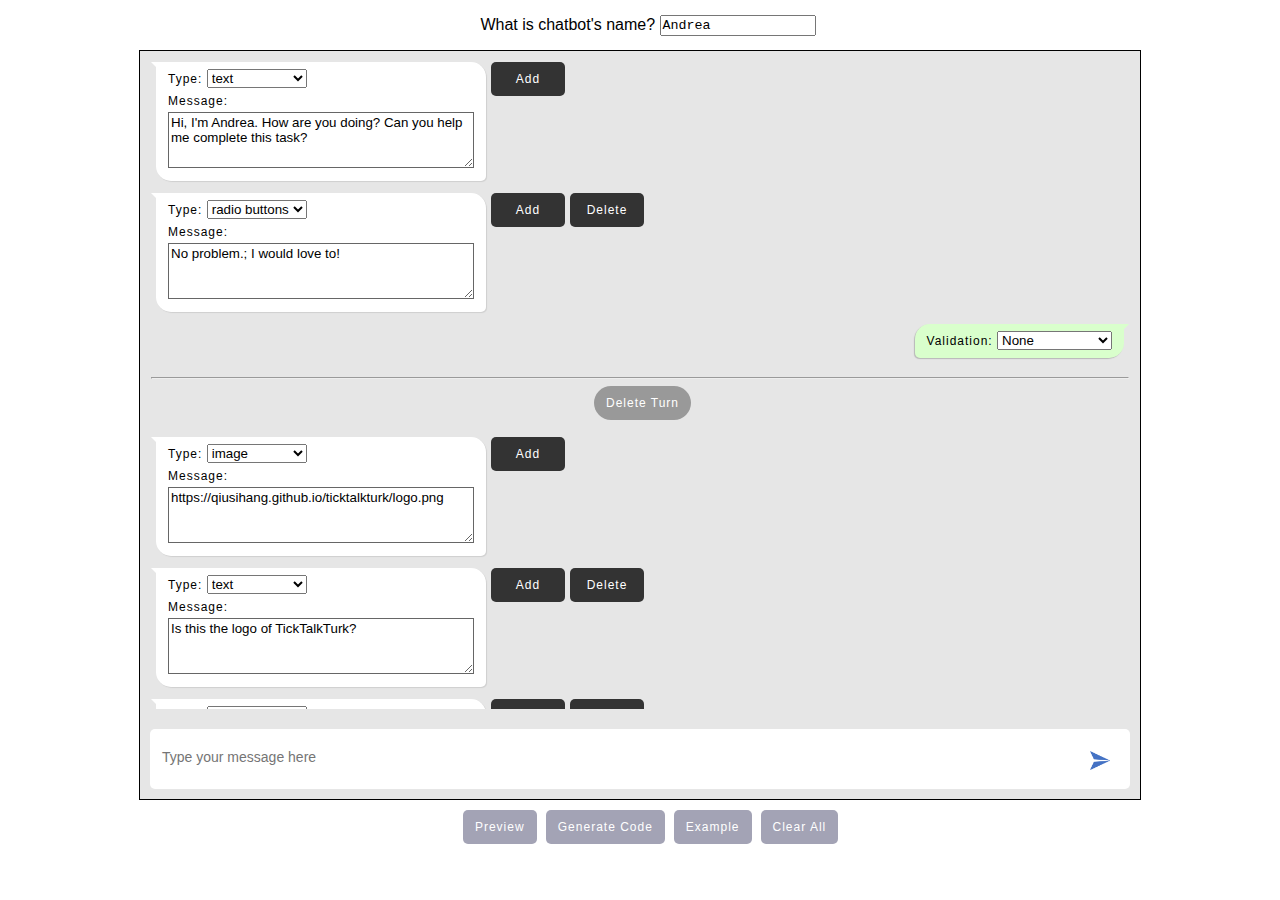
==== index.html @ 19268ba9 "Update index.html" ====
<!DOCTYPE html>
<html lang="en">

<head>
    <meta charset="UTF-8">
    <title>Chatbot Settings</title>
    <link rel="icon" href="data:,">
    <link rel="stylesheet" media="all" href="./style/client.css">
    <style>
        body{
            background:#ffffff;
        }
        #setting-container {
            background:#e6e6e6;
            position: absolute;
            top: 50px;
            bottom: 100px;
            width: 100%;
            max-width: 1000px;
            border: solid black 1px;
            left: 50%; -webkit-transform: translate(-50%, 0); -moz-transform: translate(-50%, 0); -ms-transform: translate(-50%, 0); -o-transform: translate(-50%, 0); transform: translate(-50%, 0);
        }
        .bubble-message {
            width: 300px;
            height: 50px;
            border: solid 1px #666666;
            font-family: Helvetica, Arial, sans-serif;
        }
        .settings-button {
            display:inline-block;
            -webkit-box-sizing:content-box;
            -moz-box-sizing:content-box;
            box-sizing:content-box;
            padding:6px 12px;
            margin-left: 5px;
            margin-bottom: 5px;
            line-height:22px;
            max-width:calc(80% - 50px);
            min-width:50px;
            font-size:12px;
            font-family: Helvetica, Arial, sans-serif;
            letter-spacing:1px;
            text-align:center;
            vertical-align:middle;
            word-wrap:normal;
            word-break: break-all;white-space: normal;
            background: #333333;
            color: #ffffff;
            border-radius: 5px;
            word-break: keep-all;
            word-wrap: break-word;
            cursor: pointer;
            transition:.2s ease-out;
            user-select: none;
        }.settings-button:hover {
            background: #666666;
        }
        #head{
            position: absolute;
            top: 15px;
            height: 30px;
            width: 100%;
            text-align: center;
            font-family: Helvetica, Arial, sans-serif;
        }
        #foot{
            position: absolute;
            bottom: 10px;
            height: 80px;
            width: 100%;
            text-align: center;
            vertical-align: top;
        }
        #preview{
            display: none;
            position: absolute;
            top: 0px;
            bottom: 0px;
            left: 0px;
            right: 0px;
        }
    </style>
    <meta content="width=device-width,initial-scale=1.0,maximum-scale=1.0,user-scalable=0" name="viewport" />
</head>

<body>

    <div id="head">
        <div style="display:inline-block">What is chatbot's name? <textarea id="chatbot-name" rows="1" style="width:150px;resize:none;vertical-align:middle">Andrea</textarea></div>
    </div>
    <div id="setting-container">
        <div id="history-container">
            <table id="chat-history">
            </table>
        </div>
        <div id="message-container"><textarea id="message" name="message" placeholder="Type your message here" rows="1" disabled></textarea></div>
        <div id="send-button" style="cursor:auto;"><img src="./style/send.png" width="20px" style="vertical-align:middle"/></div>
    </div>
    <div id="foot">
        <div class="button" onclick="preview()">Preview</div>
        <div class="button" onclick="download_code()">Generate Code</div>
        <div class="button" onclick="set_example()">Example</div>
        <div class="button" onclick="clear_all()">Clear All</div>
    </div>
    <div id="preview">
        <div style="position:absolute;top:10px;left:0px;right:0px;height:50px;text-align:center;z-index:10">
            <div class="button" style="border-radius: 20px;" onclick="close_preview()">CLOSE PREVIEW</div>
        </div>
    </div>



    <script>
        var chatbot_name = "test";

        window.onload = function() {set_example();}

        var to_bottom = function() {
            var div = document.getElementById("history-container");
            div.scrollTop = div.scrollHeight;   // go to the bottom
        }

        var create_bot_bubble = function(index, del=true) {
            var content = "\
            <div class=\"left-arrow\"></div><div class=\"bubble\">\
                Type: <select name=\"type\" oninput=\"select_type(this)\">\
                    <option value=\"text\">text</option>\
                    <option value=\"image\">image</option>\
                    <option value=\"buttons\">radio buttons</option>\
                    <option value=\"checkboxes\">checkboxes</option>\
                </select><br/>\
                Message:<br/><textarea class=\"bubble-message\" placeholder=\"Fill in your message here...\"></textarea>\
            </div>\
            <div class=\"settings-button\" onclick=\"add_button(this)\">Add</div>";
            if (del) content += "<div class=\"settings-button\" onclick=\"del_button(this)\">Delete</div>";
            var table = document.getElementById("chat-history");
            var row = table.insertRow(index);
            var cell = row.insertCell();
            cell.innerHTML = content;
            to_bottom();
        };

        var create_bot_bubble_me = function(index) {
            var content = "\
            <div class=\"right-arrow\"></div><div class=\"bubble-me\">\
                Validation: <select name=\"validation\" oninput=\"select_validation(this)\">\
                    <option value=\"none\">None</option>\
                    <option value=\"yes\">Keyword-based</option>\
                </select><br/>\
                <div class=\"keywords\" style=\"display:none\" >\
                    Keywords/phrases for validation:<br/><textarea class=\"bubble-message\" placeholder=\"Fill in the keywords/phrases (seperated by semicolons ';'). If a keyword/phrase is found in user's response, the conversation moves on.\"></textarea>\
                </div>\
            </div>";
            var table = document.getElementById("chat-history");
            var row = table.insertRow(index);
            var cell = row.insertCell();
            cell.innerHTML = content;
            to_bottom();
        }

        var create_new_turn = function(index) {
            create_bot_bubble(index,false);
            create_bot_bubble_me(index+1,false);
            var table = document.getElementById("chat-history");
            var row = table.insertRow(index+2);
            var cell = row.insertCell();
            cell.style = "text-align:center"
            cell.innerHTML = "<hr><div class=\"settings-button\" style=\"border-radius:20px;background:#999999\" onclick=\"add_turn(this)\">New Turn</div>";
            to_bottom();
        }

        var select_type = function(e) {
            var ta = e.parentNode.querySelector("textarea.bubble-message");
            switch (e.value) {
                case "text":        ta.placeholder = "Fill in your message here..."; break;
                case "image":       ta.placeholder = "Fill in the image URL here..."; break;
                case "buttons":
                case "checkboxes":  ta.placeholder = "Fill in the options here (seperated by semicolons ';')..."; break;
            }
        };

        var select_validation = function(e) {
            switch (e.value) {
                case "none":    e.parentNode.querySelector("div.keywords").style.display = "none";  break;
                default:        e.parentNode.querySelector("div.keywords").style.display = "block"; break;
            }
        };

        var add_turn = function(e) {
            var row = e.parentNode.parentNode;
            e.innerHTML = "Delete Turn";
            e.setAttribute( "onClick", "javascript: del_turn(this);" );
            create_new_turn(row.rowIndex+1);
        }

        var del_turn = function(e) {
            var row = e.parentNode.parentNode;
            var ri = row.rowIndex;
            var table = document.getElementById("chat-history");
            while (true) {
                table.deleteRow(ri);
                if ( table.rows[ri].cells[0].firstChild.tagName == "HR" ) break;
            }
        }

        var add_button = function(e) {
            var row = e.parentNode.parentNode;
            create_bot_bubble(row.rowIndex+1);
        }

        var del_button = function(e) {
            var row = e.parentNode.parentNode;
            var table = document.getElementById("chat-history");
            table.deleteRow(row.rowIndex);
        }

        var generate_conversation = function() {
            var table = document.getElementById("chat-history");
            var survey = [];
            var ri = 0;
            var t = 0
            var l = table.rows.length;
            var flag = true;

            while ( ri < l ) {
                var q = {"messages":[]};
                while ( ri < l ) {
                    if ( table.rows[ri].cells[0].firstChild.tagName == "HR" ) break; // next turn
                    var bb = table.rows[ri].cells[0].querySelector("div.bubble");
                    if ( bb == null ) bb = table.rows[ri].cells[0].querySelector("div.bubble-me");
                    var sl = bb.querySelector("select");
                    var ta = sl.parentNode.querySelector("textarea.bubble-message");
                    ta.style.border = "solid 1px #666666";
                    switch (sl.value) {
                        case "text":
                            if ( ta.value.length < 1 ) { flag = false; ta.style.border = "solid 1px red"; }
                            q.messages.push(ta.value);
                            break;
                        case "image":
                            if ( ta.value.length < 1 ) { flag = false; ta.style.border = "solid 1px red"; }
                            q.messages.push("<img style=\"max-width:500px;width:100%\" src=\""+ta.value+"\"/>");
                            break;
                        case "buttons":
                            if ( ta.value.length < 1 ) { flag = false; ta.style.border = "solid 1px red"; }
                            ops = ta.value.split("#").join("").split(";");
                            for ( var i = 0 ; i < ops.length ; i ++ ) ops[i] = ops[i].trim();
                            q.messages.push("buttons:#"+ops.join("#"));
                            break;
                        case "checkboxes":
                            if ( ta.value.length < 1 ) { flag = false; ta.style.border = "solid 1px red"; }
                            ops = ta.value.split("#").join("").split(";");
                            for ( var i = 0 ; i < ops.length ; i ++ ) ops[i] = ops[i].trim();
                            q.messages.push("checkbox:#"+ops.join("#"));
                            break;
                        case "yes":
                            if ( ta.value.length < 1 ) { flag = false; ta.style.border = "solid 1px red"; }
                            ops = ta.value.split("#").join("").split(";");
                            for ( var i = 0 ; i < ops.length ; i ++ ) ops[i] = ops[i].trim();
                            q["validation"] = "#"+ops.join("#");
                            break;
                        default: break;
                    }
                    ri += 1;
                }
                survey.push(q);
                ri += 1;
                t += 1;
            }

            if (!flag) {
                alert("Please fill in your message(s).");
                return "[]";
            } else {
                return JSON.stringify(survey);
            }
        }

        var generate_html = function() {
            var template = "<!DOCTYPE html>\
            <html lang=\"en\">\
            <head>\
                <meta charset=\"UTF-8\">\
                <title>Chatbot</title>\
                <link rel=\"icon\" href=\"data:,\">\
                <link rel=\"stylesheet\" media=\"all\" href=\"https://qiusihang.github.io/ticktalkturk/style/client.css\">\
                <meta content=\"width=device-width,initial-scale=1.0,maximum-scale=1.0,user-scalable=0\" name=\"viewport\" />\
            </head>\
            <body>\
                <div id=\"container\">\
                    <div id=\"history-container\">\
                        <table id=\"chat-history\">\
                        </table>\
                    </div>\
                    <div id=\"message-container\">\
                        <textarea id=\"message\" name=\"message\" onkeydown=\"onKeyDown(event)\" placeholder=\"Type your message here\" rows=\"1\"></textarea>\
                    </div>\
                    <div id=\"send-button\" onclick=\"click_send()\"><img src=\"https://qiusihang.github.io/ticktalkturk/style/send.png\" width=\"20px\" style=\"vertical-align:middle\"/></div>\
                    <div id=\"message-cover\">Please reply the chatbot by selecting the option(s).</div>\
                    <div id=\"submit\" style=\"cursor:pointer\" onclick=\"submit()\">\
                        <div style=\"font-size:16px;border:0px;background:rgba(0,0,0,0);color:#666666\"><b>SUBMIT</b></div>\
                        <textarea id=\"chat-answer\" name=\"chat-answer\" style=\"display:none\"></textarea>\
                    </div>\
                </div>\
                <sssss src=\"https://qiusihang.github.io/ticktalkturk/js/jquery.js\"></sssss>\
                <sssss src=\"https://qiusihang.github.io/ticktalkturk/js/chatbot.js\"></sssss>\
                <sssss src=\"https://qiusihang.github.io/ticktalkturk/js/client.js\"></sssss>\
                <sssss> var survey = SURVEY; window.onload = init(); </sssss>\
            </body>\
            </html>";
            chatbot_name = document.getElementById("chatbot-name").value;
            template = template.split("sssss").join("script");
            template = template.replace("SURVEY",generate_conversation()+(chatbot_name.length>0?"; var chatbot_name=\""+chatbot_name+"\"":""));
            template = template.split("    ").join("");
            return template;
        }

        var preview = function() {
            if ( generate_conversation() == "[]" ) return;
            var iframe = document.createElement("iframe");
            iframe.style = "height:100%;width:100%";
            document.getElementById("preview").appendChild(iframe);
            iframe.contentWindow.document.open();
            iframe.contentWindow.document.write(generate_html());
            iframe.contentWindow.document.close();
            document.getElementById("preview").style.display = "block";
        }

        var close_preview = function() {
            document.getElementById("preview").style.display = "none";
            document.getElementById("preview").removeChild(document.getElementById("preview").querySelector("iframe"));
        }

        var download_code = function() {
            if ( generate_conversation() == "[]" ) return;
            var element = document.createElement('a');
            element.setAttribute("href", "data:text/plain;charset=utf-8," + encodeURIComponent(generate_html()));
            element.setAttribute('download', "chatbot.html");
            element.style.display = 'none';
            document.body.appendChild(element);
            element.click();
            document.body.removeChild(element);
        }

        var set_example = function() {
            var table = document.getElementById("chat-history");
            while (table.rows.length > 0) table.deleteRow(0);
            create_new_turn(0);     table.rows[0].cells[0].querySelector("textarea").value = "Hi, I'm Andrea. How are you doing? Can you help me complete this task?";
            create_bot_bubble(1);   table.rows[1].cells[0].querySelector("select").value = "buttons"; table.rows[1].cells[0].querySelector("textarea").value = "No problem.; I would love to!";
            create_new_turn(4);     table.rows[4].cells[0].querySelector("select").value = "image"; table.rows[4].cells[0].querySelector("textarea").value = "https://qiusihang.github.io/ticktalkturk/logo.png";
            create_bot_bubble(5);   table.rows[5].cells[0].querySelector("textarea").value = "Is this the logo of TickTalkTurk?";
            create_bot_bubble(6);   table.rows[6].cells[0].querySelector("select").value = "buttons"; table.rows[6].cells[0].querySelector("textarea").value = "Yes; No";
                                    table.rows[7].cells[0].querySelector("select").value = "yes"; table.rows[7].cells[0].querySelector("textarea").value = "Yes"; table.rows[7].cells[0].querySelector("textarea").parentNode.style.display = "block";
                                    table.rows[3].cells[0].querySelector("div.settings-button").innerHTML = "Delete Turn"; table.rows[3].cells[0].querySelector("div.settings-button").setAttribute( "onClick", "javascript: del_turn(this);" );
            create_new_turn(9);     table.rows[9].cells[0].querySelector("textarea").value = "Please check the statement(s) that you agree with.";
            create_bot_bubble(10);  table.rows[10].cells[0].querySelector("select").value = "checkboxes"; table.rows[10].cells[0].querySelector("textarea").value = "This chatbot is interesting; This chatbot is easy-to-use; This chatbot is funny";
                                    table.rows[8].cells[0].querySelector("div.settings-button").innerHTML = "Delete Turn"; table.rows[8].cells[0].querySelector("div.settings-button").setAttribute( "onClick", "javascript: del_turn(this);" );

            var div = document.getElementById("history-container");
            div.scrollTop = 0;   // go to the top
        }

        var clear_all = function() {
            var table = document.getElementById("chat-history");
            while (table.rows.length > 0) table.deleteRow(0);
            create_new_turn(0);

            var div = document.getElementById("history-container");
            div.scrollTop = 0;   // go to the top
        }
    </script>

</body>

</html>
---- style/client.css ----
::-webkit-scrollbar{
display:none;
}

html {
  scroll-behavior: smooth;
}

body{
    background-image: url('https://qiusihang.github.io/ticktalkturk/style/pattern.png');
    /* background: #e1e1ea; */
    /* background:#e6e6e6; */
}

#container {
    position: absolute;
    top: 10px;
    bottom: 10px;
    width: 100%;
    max-width: 1000px;

    left: 50%;
    -webkit-transform: translate(-50%, 0);
    -moz-transform: translate(-50%, 0);
    -ms-transform: translate(-50%, 0);
    -o-transform: translate(-50%, 0);
    transform: translate(-50%, 0);
}

#history-container {
    position: absolute;
    overflow: scroll;
    top: 0px;
    bottom: 90px;
    left: 10px;
    right: 10px;
}

#chat-history {
    width: 100%;
    font-size: 14px;
    font-family: sans-serif;
    border-spacing: 0 10px;
}

#send-button {
    position: absolute;
    height: 60px;
    line-height: 60px;
    bottom: 10px;
    width: 60px;
    right: 10px;
    /* background: #cccccc; */
    background: #ffffff;
    color: #666666;
    font-size: 14px;
    font-family: Helvetica, Arial, sans-serif;
    text-align: center;
    vertical-align: middle;
    cursor: pointer;
    border-radius: 0px 5px 5px 0px;
    transition:.2s ease-out;
    -webkit-touch-callout: none;
    -webkit-user-select: none;
    -khtml-user-select: none;
    -moz-user-select: none;
    -ms-user-select: none;
    user-select: none;
}
/* #send-button:hover {
    background: #d9d9d9;
} */

#message-container {
    position: absolute;
    height: 60px;
    bottom: 10px;
    left: 10px;
    right: 60px;
    overflow: hidden;
    background-color:#ffffff;
    border-radius: 5px 0px 0px 5px;
}

#message {
    position: absolute;
    border:0;
    background-color:#ffffff;
    left: 10px;
    bottom: 10px;
    height: 40px;
    line-height: 40px;
    width: 95%;
    font-size: 14px;
    color: #333333;
    font-family: Helvetica, Arial, sans-serif;
    outline:none;
    /* overflow-y: scroll; */
    white-space: nowrap;
    overflow-x: scroll;
    resize: none;
}

#message-cover {
    position: absolute;
    height: 60px;
    line-height: 60px;
    bottom: 10px;
    left: 10px;
    right: 10px;
    overflow: hidden;
    /* background-color: #d9d9d9; */
    background-color: #f0f0f5;
    color: #999999;
    border-radius: 5px 5px 5px 5px;
    font-size: 14px;
    font-family: Helvetica, Arial, sans-serif;
    text-align: center;
    vertical-align: middle;
    display: none;
}

#submit {
    position: absolute;
    height: 60px;
    line-height: 60px;
    bottom: 10px;
    left: 0px;
    right: 0px;
    overflow: hidden;
    /* background-color: #d9d9d9; */
    background-color: #f0f0f5;
    color: #999999;
    border-radius: 5px 5px 5px 5px;
    font-size: 14px;
    font-family: Helvetica, Arial, sans-serif;
    text-align: center;
    vertical-align: middle;
    display: none;
}

.bubble {
    float:left;
    display:inline-block;
    -webkit-box-sizing:content-box;
    -moz-box-sizing:content-box;
    box-sizing:content-box;
    padding:6px 12px;
    line-height:22px;
    max-width:calc(80% - 50px);
    min-width:100px;
    font-size:12px;
    font-family: Helvetica, Arial, sans-serif;
    letter-spacing:1px;
    text-align:left;
    vertical-align:middle;
    word-wrap:normal;
    word-break: break-all;
    white-space: normal;
    background: #ffffff;
    border-radius: 0px 15px 5px 15px;
    word-break: keep-all;
    word-wrap: break-word;
    box-shadow: 1px 1px 1px rgba(0,0,0,0.1);
}
.left-arrow {
    float:left;
    display:inline-block;
    width: 0;
    height: 0;
    border-top: 5px solid #ffffff;
    border-left: 5px solid transparent;
}

.bubble-me {
    float:right;
    display:inline-block;
    -webkit-box-sizing:content-box;
    -moz-box-sizing:content-box;
    box-sizing:content-box;
    padding:6px 12px;
    line-height:22px;
    max-width:calc(80% - 50px);
    min-width:100px;
    font-size:12px;
    font-family: Helvetica, Arial, sans-serif;
    letter-spacing:1px;
    text-align:left;
    vertical-align:middle;
    word-wrap:normal;
    word-break: break-all;white-space: normal;
    /* background: #808080;
    color: #ffffff; */
    background: #d9ffcc;
    color: #000000;
    border-radius: 15px 0px 15px 5px;
    word-break: keep-all;
    word-wrap: break-word;
    box-shadow: -1px 1px 1px rgba(0,0,0,0.2);
}
.right-arrow {
    float:right;
    display:inline-block;
    width: 0;
    height: 0;
    /* border-top: 5px solid #808080; */
    border-top: 5px solid #d9ffcc;
    border-right: 5px solid transparent;
}

.notification {
    display:inline-block;
    -webkit-box-sizing:content-box;
    -moz-box-sizing:content-box;
    box-sizing:content-box;
    line-height:20px;
    width:100%;
    font-size:10px;
    font-family: Helvetica, Arial, sans-serif;
    color: #666666;
    letter-spacing:1px;
    text-align:center;
    vertical-align:middle;
    word-wrap:normal;
    word-break: break-all;white-space: normal;
}

.button {
    display:inline-block;
    -webkit-box-sizing:content-box;
    -moz-box-sizing:content-box;
    box-sizing:content-box;
    padding:6px 12px;
    margin-left: 5px;
    margin-bottom: 5px;
    line-height:22px;
    max-width:calc(80% - 50px);
    min-width:50px;
    font-size:12px;
    font-family: Helvetica, Arial, sans-serif;
    letter-spacing:1px;
    text-align:center;
    vertical-align:middle;
    word-wrap:normal;
    word-break: break-all;white-space: normal;
    /* background: #cccccc;
    color: #666666; */
    background: rgba(71, 71, 107, 0.5);
    color: #ffffff;
    border-radius: 5px 5px 5px 5px;
    word-break: keep-all;
    word-wrap: break-word;
    /* box-shadow: 0px 1px 1px rgba(0,0,0,0.2); */
    cursor: pointer;
    transition:.2s ease-out;
    user-select: none;
}.button:hover {
background: rgba(71, 71, 107, 1);
    /* background: #d9d9d9; */
}

.profile-image {
    display:inline-block;
    -webkit-box-sizing:content-box;
    -moz-box-sizing:content-box;
    box-sizing:content-box;
    background: #f2f2f2;
    width: 50px;
    height: 50px;
    margin-left: 10px;
    margin-right: 10px;
    border-radius: 5px;
}
.profile-image-charac {
    width: 50px;
    height:12px;
    line-height: 12px;
    vertical-align: middle;
    text-align: center;
    letter-spacing:0px;
    font-family: Helvetica, Arial, sans-serif;
    font-size: 7px;
    border-radius: 6px;
    color: #ffffff;
}




/* Slide style */

.slider {
  -webkit-appearance: none;
  width: 300px;
  height: 15px;
  border-radius: 5px;
  background: #d3d3d3;
  outline: none;
  opacity: 0.7;
  -webkit-transition: .2s;
  transition: opacity .2s;
}

.slider::-webkit-slider-thumb {
  -webkit-appearance: none;
  appearance: none;
  width: 25px;
  height: 25px;
  border-radius: 50%;
  background: #df8465;
  cursor: pointer;
}

.slider::-moz-range-thumb {
  width: 25px;
  height: 25px;
  border-radius: 50%;
  background: #df8465;
  cursor: pointer;
}



/*
Loading animation - thanks to: https://loading.io/css
*/

.lds-ellipsis {
  display: inline-block;
  position: relative;
  width: 64px;
  height: 30px;
}
.lds-ellipsis div {
  position: absolute;
  top: 27px;
  width: 11px;
  height: 11px;
  border-radius: 50%;
  background: #fff;
  animation-timing-function: cubic-bezier(0, 1, 1, 0);
}
.lds-ellipsis div:nth-child(1) {
  left: 6px;
  animation: lds-ellipsis1 0.6s infinite;
}
.lds-ellipsis div:nth-child(2) {
  left: 6px;
  animation: lds-ellipsis2 0.6s infinite;
}
.lds-ellipsis div:nth-child(3) {
  left: 26px;
  animation: lds-ellipsis2 0.6s infinite;
}
.lds-ellipsis div:nth-child(4) {
  left: 45px;
  animation: lds-ellipsis3 0.6s infinite;
}
@keyframes lds-ellipsis1 {
  0% {
    transform: scale(0);
  }
  100% {
    transform: scale(1);
  }
}
@keyframes lds-ellipsis3 {
  0% {
    transform: scale(1);
  }
  100% {
    transform: scale(0);
  }
}
@keyframes lds-ellipsis2 {
  0% {
    transform: translate(0, 0);
  }
  100% {
    transform: translate(19px, 0);
  }
}
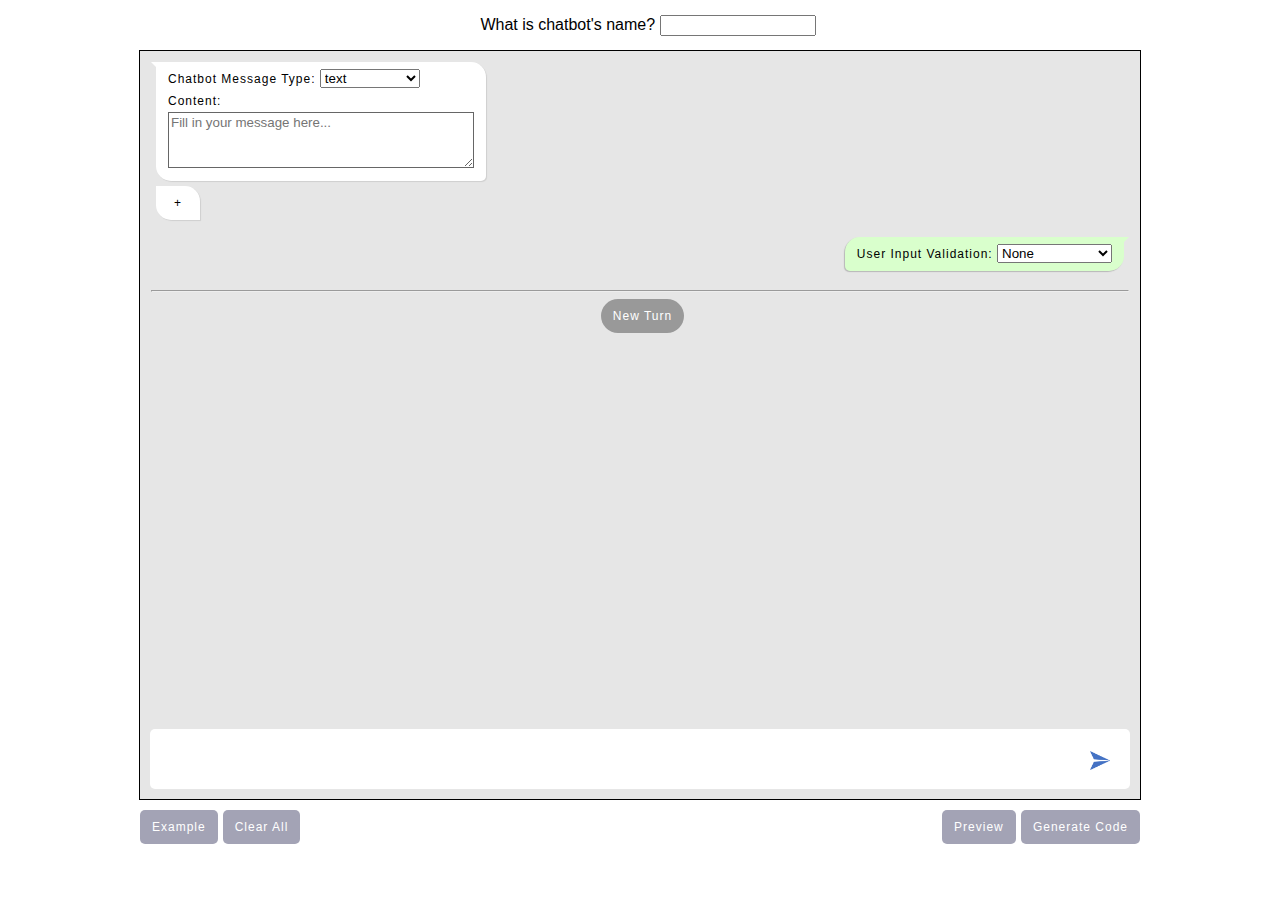
==== commit ef0b7260: "Update index.html" ====
--- a/index.html
+++ b/index.html
@@ -22,6 +22,7 @@
         }
         .bubble-message {
             width: 300px;
+            max-width:100%;
             height: 50px;
             border: solid 1px #666666;
             font-family: Helvetica, Arial, sans-serif;
@@ -41,14 +42,10 @@
             font-family: Helvetica, Arial, sans-serif;
             letter-spacing:1px;
             text-align:center;
-            vertical-align:middle;
-            word-wrap:normal;
-            word-break: break-all;white-space: normal;
+            vertical-align:top;
             background: #333333;
             color: #ffffff;
             border-radius: 5px;
-            word-break: keep-all;
-            word-wrap: break-word;
             cursor: pointer;
             transition:.2s ease-out;
             user-select: none;
@@ -65,11 +62,13 @@
         }
         #foot{
             position: absolute;
-            bottom: 10px;
-            height: 80px;
+            bottom: 30px;
+            height: 60px;
             width: 100%;
+            max-width: 1000px;
             text-align: center;
             vertical-align: top;
+            left: 50%; -webkit-transform: translate(-50%, 0); -moz-transform: translate(-50%, 0); -ms-transform: translate(-50%, 0); -o-transform: translate(-50%, 0); transform: translate(-50%, 0);
         }
         #preview{
             display: none;
@@ -86,21 +85,21 @@
 <body>
 
     <div id="head">
-        <div style="display:inline-block">What is chatbot's name? <textarea id="chatbot-name" rows="1" style="width:150px;resize:none;vertical-align:middle">Andrea</textarea></div>
+        <div style="display:inline-block">What is chatbot's name? <textarea id="chatbot-name" rows="1" style="width:150px;resize:none;vertical-align:middle"></textarea></div>
     </div>
     <div id="setting-container">
         <div id="history-container">
             <table id="chat-history">
             </table>
         </div>
-        <div id="message-container"><textarea id="message" name="message" placeholder="Type your message here" rows="1" disabled></textarea></div>
+        <div id="message-container"><textarea id="message" name="message" rows="1" disabled></textarea></div>
         <div id="send-button" style="cursor:auto;"><img src="./style/send.png" width="20px" style="vertical-align:middle"/></div>
     </div>
     <div id="foot">
-        <div class="button" onclick="preview()">Preview</div>
-        <div class="button" onclick="download_code()">Generate Code</div>
-        <div class="button" onclick="set_example()">Example</div>
-        <div class="button" onclick="clear_all()">Clear All</div>
+        <div class="button" style="float:left;margin-left:0px" onclick="set_example()">Example</div>
+        <div class="button" style="float:left" onclick="clear_all()">Clear All</div>
+        <div class="button" style="float:right;" onclick="download_code()">Generate Code</div>
+        <div class="button" style="float:right" onclick="preview()">Preview</div>
     </div>
     <div id="preview">
         <div style="position:absolute;top:10px;left:0px;right:0px;height:50px;text-align:center;z-index:10">
@@ -113,7 +112,7 @@
     <script>
         var chatbot_name = "test";
 
-        window.onload = function() {set_example();}
+        window.onload = function() {clear_all();}
 
         var to_bottom = function() {
             var div = document.getElementById("history-container");
@@ -122,28 +121,30 @@
 
         var create_bot_bubble = function(index, del=true) {
             var content = "\
-            <div class=\"left-arrow\"></div><div class=\"bubble\">\
-                Type: <select name=\"type\" oninput=\"select_type(this)\">\
+            <div class=\"left-arrow\" style=\"float:none;vertical-align:top\"></div><div class=\"bubble\" style=\"float: none;\">\
+                Chatbot Message Type: <select name=\"type\" oninput=\"select_type(this)\">\
                     <option value=\"text\">text</option>\
                     <option value=\"image\">image</option>\
                     <option value=\"buttons\">radio buttons</option>\
                     <option value=\"checkboxes\">checkboxes</option>\
                 </select><br/>\
-                Message:<br/><textarea class=\"bubble-message\" placeholder=\"Fill in your message here...\"></textarea>\
-            </div>\
-            <div class=\"settings-button\" onclick=\"add_button(this)\">Add</div>";
+                Content:<br/><textarea class=\"bubble-message\" placeholder=\"Fill in your message here...\"></textarea>\
+            </div>";
             if (del) content += "<div class=\"settings-button\" onclick=\"del_button(this)\">Delete</div>";
+            content += "<br/><div class=\"settings-button\" style=\"";
+            content += "margin-top:5px;border-radius:0px 15px 0px 15px;background:#ffffff;color:#000000;box-shadow:1px 1px 1px rgba(0,0,0,0.1);min-width:20px";
+            content += "\" onclick=\"add_button(this)\" onmouseover=\"change_html(this,'Add Utterance')\" onmouseout=\"change_html(this,'+')\">+</div>";
             var table = document.getElementById("chat-history");
             var row = table.insertRow(index);
             var cell = row.insertCell();
             cell.innerHTML = content;
-            to_bottom();
+            // to_bottom();
         };
 
         var create_bot_bubble_me = function(index) {
             var content = "\
             <div class=\"right-arrow\"></div><div class=\"bubble-me\">\
-                Validation: <select name=\"validation\" oninput=\"select_validation(this)\">\
+                User Input Validation: <select name=\"validation\" oninput=\"select_validation(this)\">\
                     <option value=\"none\">None</option>\
                     <option value=\"yes\">Keyword-based</option>\
                 </select><br/>\
@@ -155,7 +156,7 @@
             var row = table.insertRow(index);
             var cell = row.insertCell();
             cell.innerHTML = content;
-            to_bottom();
+            // to_bottom();
         }
 
         var create_new_turn = function(index) {
@@ -166,7 +167,7 @@
             var cell = row.insertCell();
             cell.style = "text-align:center"
             cell.innerHTML = "<hr><div class=\"settings-button\" style=\"border-radius:20px;background:#999999\" onclick=\"add_turn(this)\">New Turn</div>";
-            to_bottom();
+            // to_bottom();
         }
 
         var select_type = function(e) {
@@ -212,6 +213,10 @@
             var row = e.parentNode.parentNode;
             var table = document.getElementById("chat-history");
             table.deleteRow(row.rowIndex);
+        }
+
+        var change_html = function(e, text) {
+            e.innerHTML = text;
         }
 
         var generate_conversation = function() {
@@ -342,6 +347,7 @@
         }
 
         var set_example = function() {
+            document.getElementById("chatbot-name").value = "Andrea";
             var table = document.getElementById("chat-history");
             while (table.rows.length > 0) table.deleteRow(0);
             create_new_turn(0);     table.rows[0].cells[0].querySelector("textarea").value = "Hi, I'm Andrea. How are you doing? Can you help me complete this task?";
@@ -360,6 +366,7 @@
         }
 
         var clear_all = function() {
+            document.getElementById("chatbot-name").value = "";
             var table = document.getElementById("chat-history");
             while (table.rows.length > 0) table.deleteRow(0);
             create_new_turn(0);
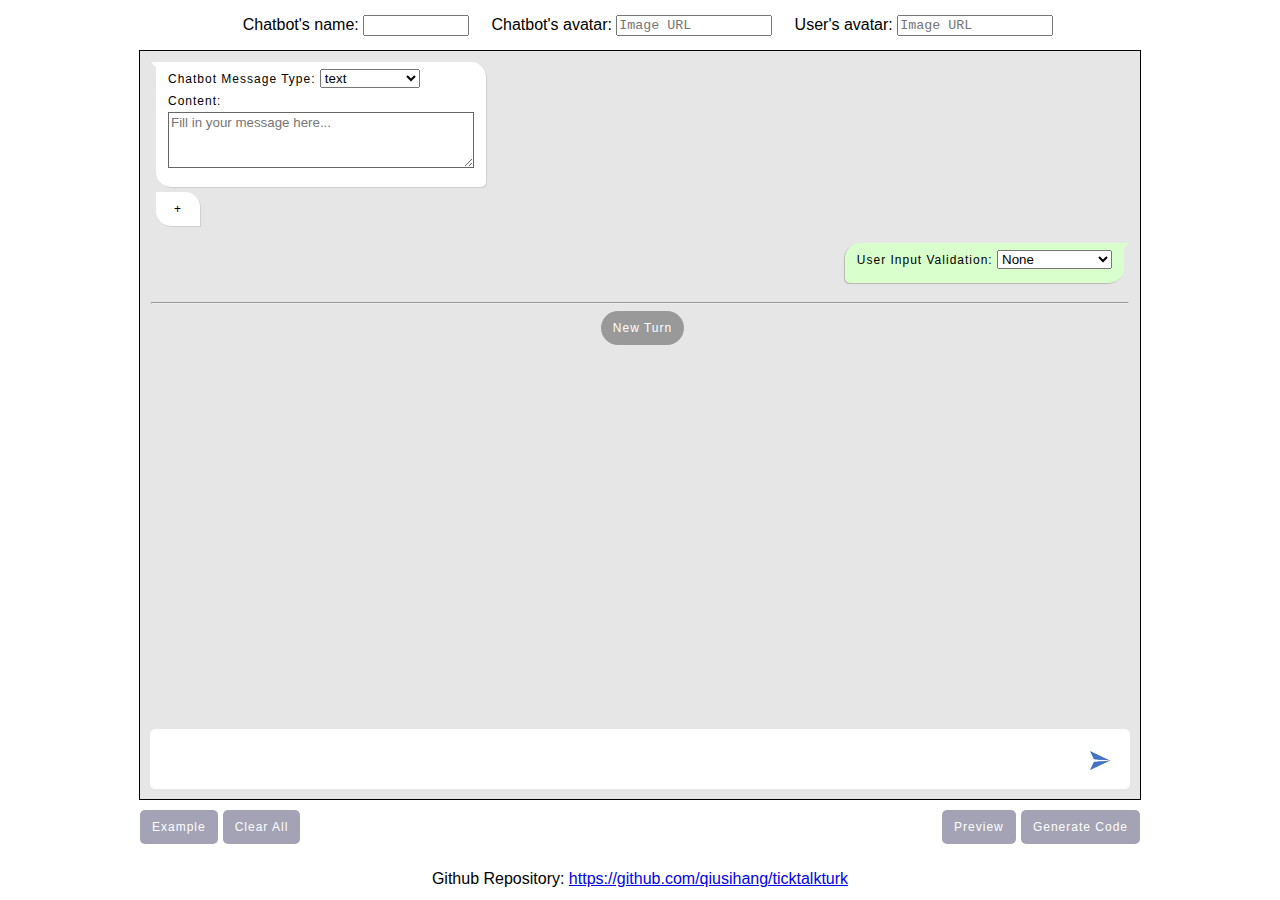
==== commit 6071c70a: "adding avatars" ====
--- a/index.html
+++ b/index.html
@@ -70,6 +70,17 @@
             vertical-align: top;
             left: 50%; -webkit-transform: translate(-50%, 0); -moz-transform: translate(-50%, 0); -ms-transform: translate(-50%, 0); -o-transform: translate(-50%, 0); transform: translate(-50%, 0);
         }
+        #foot2{
+            position: absolute;
+            bottom: 10px;
+            height: 20px;
+            width: 100%;
+            max-width: 1000px;
+            text-align: center;
+            vertical-align: top;
+            font-family: Helvetica, Arial, sans-serif;
+            left: 50%; -webkit-transform: translate(-50%, 0); -moz-transform: translate(-50%, 0); -ms-transform: translate(-50%, 0); -o-transform: translate(-50%, 0); transform: translate(-50%, 0);
+        }
         #preview{
             display: none;
             position: absolute;
@@ -85,7 +96,9 @@
 <body>
 
     <div id="head">
-        <div style="display:inline-block">What is chatbot's name? <textarea id="chatbot-name" rows="1" style="width:150px;resize:none;vertical-align:middle"></textarea></div>
+        <div style="display:inline-block">Chatbot's name: <textarea id="chatbot-name" rows="1" style="width:100px;resize:none;vertical-align:middle"></textarea></div> &nbsp;&nbsp;&nbsp;
+        <div style="display:inline-block">Chatbot's avatar: <textarea id="chatbot-avatar" rows="1" style="width:150px;resize:none;vertical-align:middle" placeholder="Image URL"></textarea></div> &nbsp;&nbsp;&nbsp;
+        <div style="display:inline-block">User's avatar: <textarea id="user-avatar" rows="1" style="width:150px;resize:none;vertical-align:middle" placeholder="Image URL"></textarea></div>
     </div>
     <div id="setting-container">
         <div id="history-container">
@@ -101,6 +114,7 @@
         <div class="button" style="float:right;" onclick="download_code()">Generate Code</div>
         <div class="button" style="float:right" onclick="preview()">Preview</div>
     </div>
+    <div id="foot2">Github Repository: <a href="https://github.com/qiusihang/ticktalkturk">https://github.com/qiusihang/ticktalkturk</a></div>
     <div id="preview">
         <div style="position:absolute;top:10px;left:0px;right:0px;height:50px;text-align:center;z-index:10">
             <div class="button" style="border-radius: 20px;" onclick="close_preview()">CLOSE PREVIEW</div>
@@ -309,12 +323,18 @@
                 <sssss src=\"https://qiusihang.github.io/ticktalkturk/js/jquery.js\"></sssss>\
                 <sssss src=\"https://qiusihang.github.io/ticktalkturk/js/chatbot.js\"></sssss>\
                 <sssss src=\"https://qiusihang.github.io/ticktalkturk/js/client.js\"></sssss>\
-                <sssss> var survey = SURVEY; window.onload = init(); </sssss>\
+                <sssss> var survey = SURVEY; window.onload = init(); var submit = function() { var res = {answers: answers}; console.log(res); /*Do what you want to do with the survey results here!*/ }</sssss>\
             </body>\
             </html>";
             chatbot_name = document.getElementById("chatbot-name").value;
+            chatbot_image = document.getElementById("chatbot-avatar").value;
+            user_image = document.getElementById("user-avatar").value;
+            var survey_html = generate_conversation()
+                +(chatbot_name.length>0?"; var chatbot_name=\""+chatbot_name+"\"":"")
+                +(chatbot_image.length>0?"; var chatbot_image=\""+chatbot_image+"\"":"")
+                +(user_image.length>0?"; var user_image=\""+user_image+"\"":"");
             template = template.split("sssss").join("script");
-            template = template.replace("SURVEY",generate_conversation()+(chatbot_name.length>0?"; var chatbot_name=\""+chatbot_name+"\"":""));
+            template = template.replace("SURVEY",survey_html);
             template = template.split("    ").join("");
             return template;
         }
@@ -348,6 +368,8 @@
 
         var set_example = function() {
             document.getElementById("chatbot-name").value = "Andrea";
+            document.getElementById("chatbot-image").value = "https://qiusihang.github.io/ticktalkturk/res/andrea.png";
+            document.getElementById("user-image").value = "https://qiusihang.github.io/ticktalkturk/res/user_example.png";
             var table = document.getElementById("chat-history");
             while (table.rows.length > 0) table.deleteRow(0);
             create_new_turn(0);     table.rows[0].cells[0].querySelector("textarea").value = "Hi, I'm Andrea. How are you doing? Can you help me complete this task?";
--- a/style/client.css
+++ b/style/client.css
@@ -7,9 +7,8 @@
 }
 
 body{
-    background-image: url('https://qiusihang.github.io/ticktalkturk/style/pattern.png');
-    /* background: #e1e1ea; */
-    /* background:#e6e6e6; */
+    /* background-image: url('https://qiusihang.github.io/ticktalkturk/style/pattern.png'); */
+    background:#e6e6e6;
 }
 
 #container {
@@ -145,7 +144,7 @@
     -webkit-box-sizing:content-box;
     -moz-box-sizing:content-box;
     box-sizing:content-box;
-    padding:6px 12px;
+    padding:6px 12px 12px;
     line-height:22px;
     max-width:calc(80% - 50px);
     min-width:100px;
@@ -178,7 +177,7 @@
     -webkit-box-sizing:content-box;
     -moz-box-sizing:content-box;
     box-sizing:content-box;
-    padding:6px 12px;
+    padding:6px 12px 12px;
     line-height:22px;
     max-width:calc(80% - 50px);
     min-width:100px;
@@ -265,13 +264,15 @@
     -moz-box-sizing:content-box;
     box-sizing:content-box;
     background: #f2f2f2;
-    width: 50px;
-    height: 50px;
+    /* width: 50px;
+    height: 50px; */
+    width: 60px;
+    height: 60px;
     margin-left: 10px;
     margin-right: 10px;
     border-radius: 5px;
 }
-.profile-image-charac {
+/* .profile-image-charac {
     width: 50px;
     height:12px;
     line-height: 12px;
@@ -282,7 +283,7 @@
     font-size: 7px;
     border-radius: 6px;
     color: #ffffff;
-}
+} */
 
 
 
